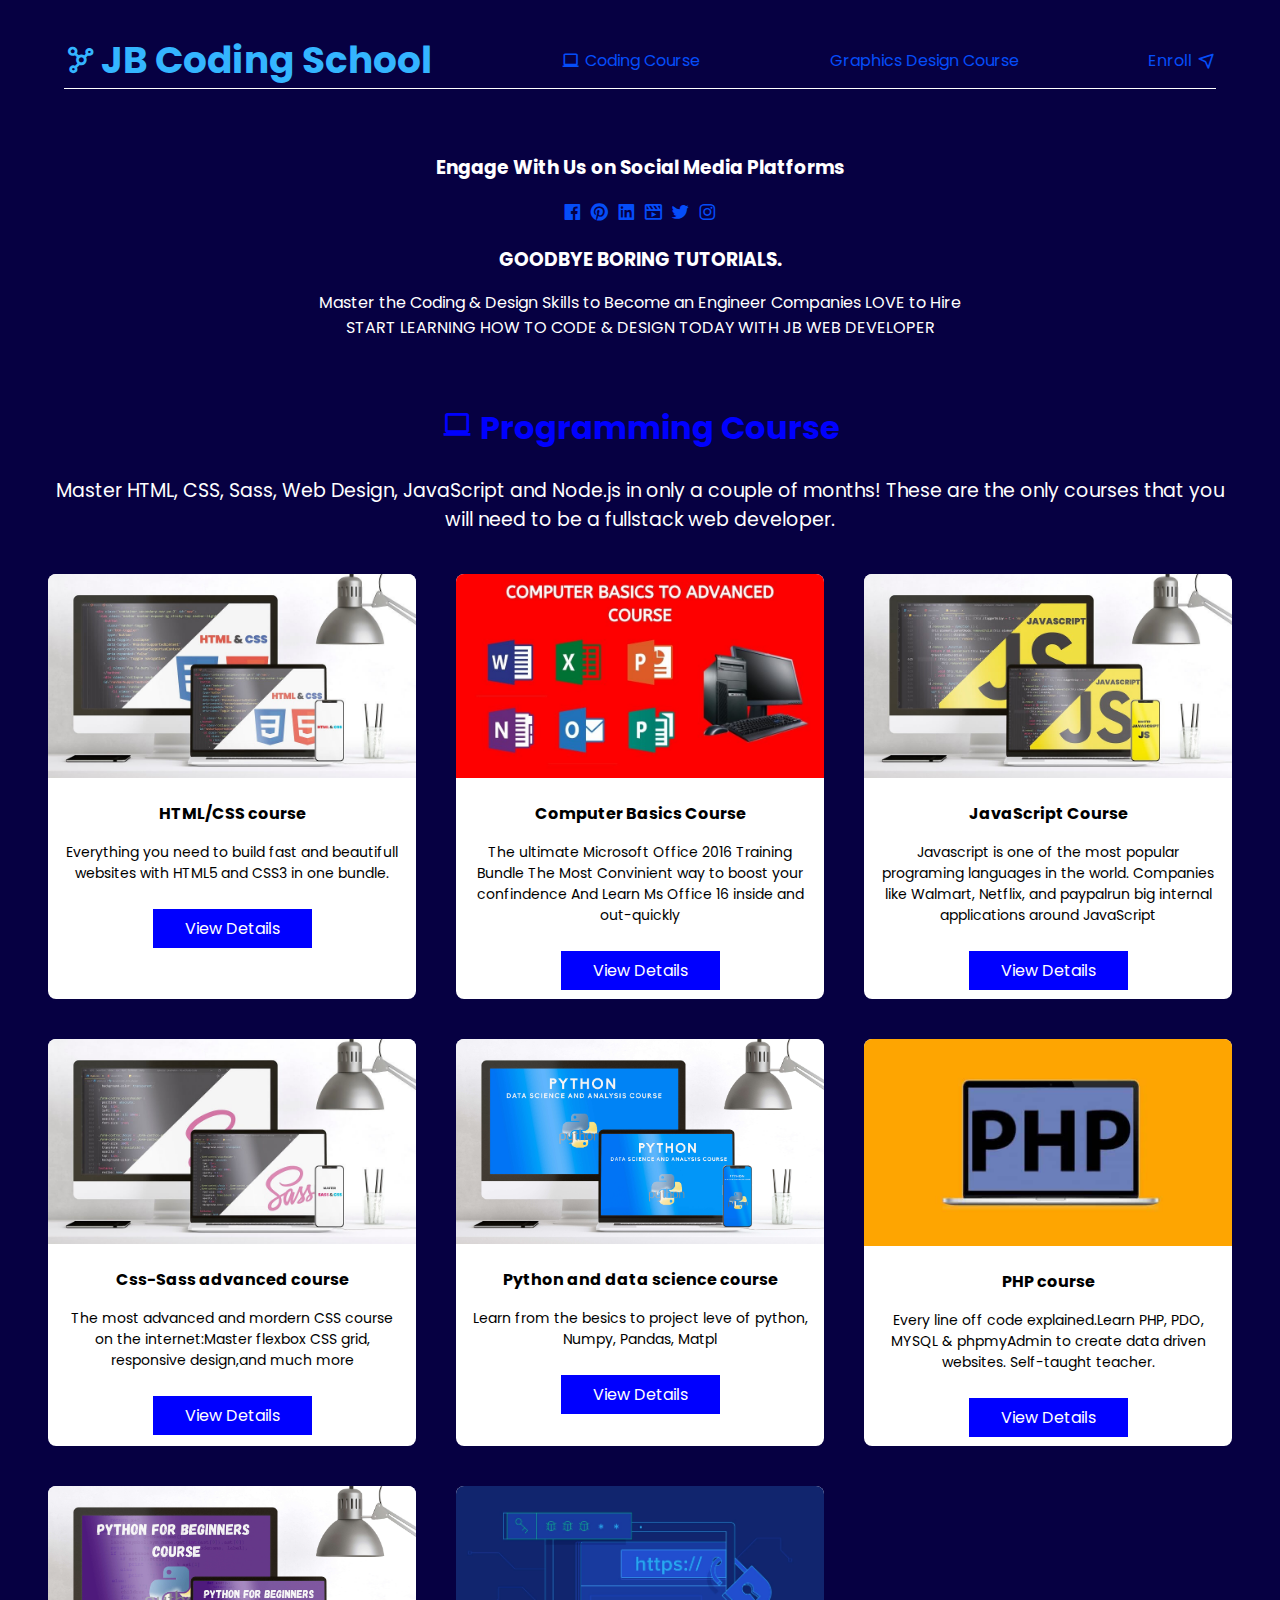
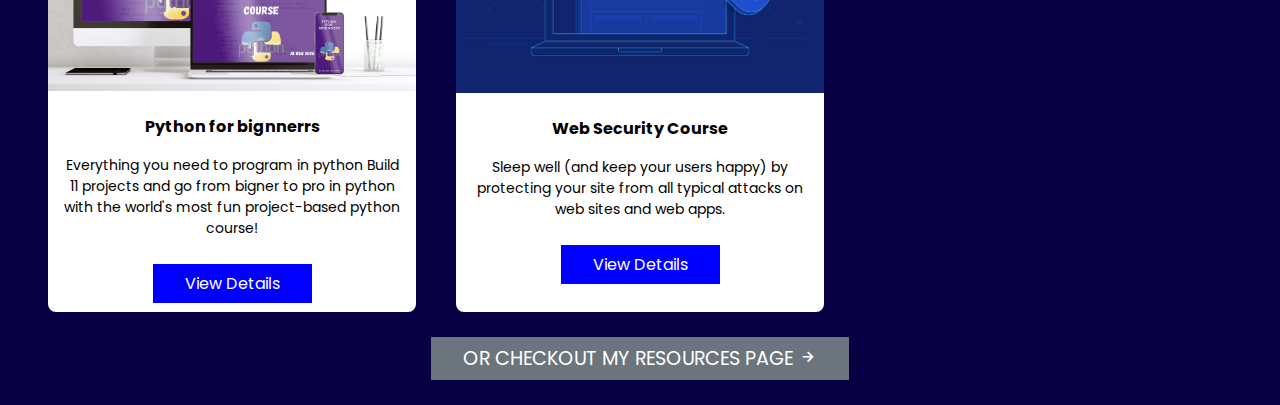
==== index.html @ bef1e643 "Initial commit" ====
<!DOCTYPE html>
<html lang="en">
<head>
    <meta charset="UTF-8">
    <meta name="viewport" content="width=device-width, initial-scale=1.0">
    <title>Document</title>
    <link rel="stylesheet" href="style.css">
    <link href='https://unpkg.com/boxicons@2.1.4/css/boxicons.min.css' rel='stylesheet'>
</head>
<body>
<header class="navbar">
<div class="bar">
    <div class="coding code">
        <a class="big-word" href="#">
            <i class='bx bx-network-chart'></i>
            <h3>JB Coding School</h3>
        </a>
        </div>
        <div class="course code">
            <a href="#">
                <i class='bx bx-laptop'></i>
            <p>Coding Course</p>
            </a>
        </div>
        <div class="design code">
           <a href="#"> <p>Graphics Design Course</p></a>
        </div>
        <div class="enroll code">
        <a href="#"><p>Enroll</p>
            <i class='bx bx-navigation'></i>
        </a>
        </div>
</div>
</header>
<nav class="contact">
<h3>Engage With Us on Social Media Platforms</h3>
<div class="icons">
<a href="#"><i class='bx bxl-facebook-square'></i></a>
<a href="#"><i class='bx bxl-pinterest'></i></a>
<a href="#"><i class='bx bxl-linkedin-square'></i></a>
<a href="#"><i class='bx bx-movie-play'></i></a>
<a href="#"><i class='bx bxl-twitter'></i></a>
<a href="#"><i class='bx bxl-instagram'></i></a>
</div>
<h3>GOODBYE BORING TUTORIALS.</h3>
<p>Master the Coding & Design Skills to Become an Engineer Companies LOVE to Hire
<br>
START LEARNING HOW TO CODE & DESIGN TODAY WITH JB WEB DEVELOPER</p>
</nav>
<nav class="program">
<h3> <i class='bx bx-laptop'></i> Programming Course</h3>
<p>Master HTML, CSS, Sass, Web Design, JavaScript and Node.js in only a couple of months! These are the only courses that you will need to be a fullstack web developer.</p>
<div class="course-details">
    <div class="html-css">
       <a href="#"> <img src="/IMAGES/html.jpg" alt=""></a>
        <div class="description">
        <h4>HTML/CSS course</h4>
        <p>Everything you need to build fast and beautifull websites with HTML5 and CSS3 in one bundle.</p>
        <a class="details" href="#">View Details</a>
        </div>
  </div>
    <div class="html-css">
       <a href="#"> <img src="/IMAGES/computer.jpg" alt=""></a>
        <div class="description">
        <h4>Computer Basics Course</h4>
        <p>The ultimate Microsoft Office 2016 Training Bundle The Most Convinient way to boost your confindence And Learn Ms Office 16 inside and out-quickly</p>
        <a class="details" href="#">View Details</a>
        </div>
  </div>
    <div class="html-css">
       <a href="#"> <img src="/IMAGES/js.jpg" alt=""></a>
        <div class="description">
        <h4>JavaScript Course</h4>
        <p>Javascript is one of the most popular programing languages in the world. Companies like Walmart, Netflix, and paypalrun big internal applications around JavaScript</p>
        <a class="details" href="#">View Details</a>
        </div>
  </div>
    <div class="html-css">
       <a href="#"> <img src="/IMAGES/sass.jpg" alt=""></a>
        <div class="description">
        <h4>Css-Sass advanced course</h4>
        <p>The most advanced and mordern CSS course on the internet:Master flexbox CSS grid, responsive design,and much more</p>
        <a class="details" href="#">View Details</a>
        </div>
  </div>
    <div class="html-css">
       <a href="#"> <img src="/IMAGES/python_data.jpg" alt=""></a>
        <div class="description">
        <h4>Python and data science course</h4>
        <p>Learn from the besics to project leve of python, Numpy, Pandas, Matpl</p>
        <a class="details" href="#">View Details</a>
        </div>
  </div>
    <div class="html-css">
       <a href="#"> <img src="/IMAGES/php.jpg" alt=""></a>
        <div class="description">
        <h4>PHP course</h4>
        <p>Every line off code explained.Learn PHP, PDO, MYSQL & phpmyAdmin to create data driven websites. Self-taught teacher.</p>
        <a class="details" href="#">View Details</a>
        </div>
  </div>
    <div class="html-css">
       <a href="#"> <img src="/IMAGES/python_beginners.jpg" alt=""></a>
        <div class="description">
        <h4>Python for bignnerrs</h4>
        <p>Everything you need to program in python Build 11 projects and go from bigner to pro in python with the world's most fun project-based python course!</p>
        <a class="details" href="#">View Details</a>
        </div>
  </div>
    <div class="html-css">
       <a href="#"> <img src="/IMAGES/Websecurity.jpg" alt=""></a>
        <div class="description">
        <h4>Web Security Course</h4>
        <p>Sleep well (and keep your users happy) by protecting your site from all typical attacks on web sites and web apps.</p>
        <a class="details" href="#">View Details</a>
        </div>
  </div>
</div>
<a class="check-out" href="#">OR CHECKOUT MY RESOURCES PAGE <i class='bx bx-right-arrow-alt'></i></a> 
</nav>
</body>
</html>
---- style.css ----
@import url("https://fonts.googleapis.com/css2?family=Poppins:ital,wght@0,100;0,200;0,300;0,400;0,500;0,600;0,700;0,800;0,900;1,100;1,200;1,300;1,400;1,500;1,600;1,700;1,800;1,900&display=swap");
* {
  padding: 0;
  margin: 0;
  box-sizing: border-box;
  font-family: "Poppins", sans-serif;
}

a {
  text-decoration: none;
}

.navbar {
  background-color: #060042;
  padding: 2rem 4rem;
}
.navbar .bar {
  display: flex;
  align-items: center;
  justify-content: space-between;
  border-bottom: 1px white solid;
}
.navbar .code .big-word {
  font-size: 2rem;
  color: rgb(52, 181, 255);
}
.navbar .code .big-word:hover {
  color: blue;
  transition: 0.5s;
}
.navbar .code .big-word .bx {
  font-size: 2rem;
  color: rgb(52, 181, 255);
}
.navbar .code .big-word .bx:hover {
  color: blue;
  transition: 0.5s;
}
.navbar .code a {
  display: flex;
  gap: 0.3rem;
  align-items: center;
  color: #054DF9;
}
.navbar .code a:hover {
  color: rgb(52, 181, 255);
  transition: 0.5s;
}
.navbar .code .bx {
  color: #054DF9;
  font-size: 19px;
}

@media (max-width: 360px) {
  .navbar {
    background-color: #060042;
    padding: 2rem 1rem;
  }
  .navbar .bar {
    display: flex;
    align-items: start;
    gap: 1rem;
    flex-direction: column;
    border-bottom: 1px white solid;
    padding-bottom: 1rem;
  }
  .navbar .code .big-word {
    font-size: 1.3rem;
    color: rgb(52, 181, 255);
  }
  .navbar .code .big-word:hover {
    color: blue;
    transition: 0.5s;
  }
  .navbar .code .big-word .bx {
    font-size: 1.3rem;
    color: rgb(52, 181, 255);
  }
  .navbar .code .big-word .bx:hover {
    color: blue;
    transition: 0.5s;
  }
  .navbar .code a {
    display: flex;
    gap: 0.3rem;
    align-items: center;
  }
  .navbar .code a:hover {
    color: rgb(52, 181, 255);
    transition: 0.5s;
  }
  .navbar .code .bx {
    font-size: 19px;
  }
  .enroll a {
    text-align: center;
  }
}
.contact {
  background-color: #060042;
  padding: 2rem 4rem;
  display: flex;
  flex-direction: column;
  align-items: center;
  text-align: center;
  gap: 1rem;
}
.contact p {
  color: white;
}
.contact h3 {
  color: white;
}
.contact .icons {
  font-size: 1.3rem;
}
.contact .icons .bx {
  color: #054DF9;
}

@media (max-width: 360px) {
  .contact {
    background-color: #060042;
    padding: 1rem 1rem;
    display: flex;
    flex-direction: column;
    align-items: center;
    text-align: center;
    gap: 1rem;
  }
  .contact p {
    color: white;
  }
  .contact h3 {
    color: white;
  }
  .contact .icons {
    font-size: 1.3rem;
  }
  .contact .icons .bx {
    color: #054DF9;
  }
}
.program {
  padding: 2rem 3rem;
  text-align: center;
  background-color: #060042;
}
.program h3 {
  font-size: 2rem;
  padding-bottom: 1.5rem;
  color: blue;
}
.program p {
  font-size: 19px;
  color: white;
}
.program .course-details {
  margin-top: 2.5rem;
  padding-bottom: 2rem;
  display: grid;
  grid-template-columns: repeat(auto-fit, minmax(350px, 1fr));
  gap: 2.5rem;
}
.program .course-details .html-css {
  background-color: white;
  border-radius: 0.5rem;
}
.program .course-details .html-css img {
  width: 100%;
  border-top-left-radius: 0.5rem;
  border-top-right-radius: 0.5rem;
}
.program .course-details .html-css .details {
  background-color: blue;
  color: white;
  padding: 0.5rem 2rem;
  font-size: 1rem;
}
.program .course-details .html-css .details:hover {
  background-color: darkblue;
  transition: 0.5s;
}
.program .course-details .html-css .description {
  padding: 1rem;
}
.program .course-details .html-css .description p {
  color: black;
  font-size: 14px;
  padding-top: 1rem;
  padding-bottom: 2rem;
}
.program .check-out {
  font-size: 1.2rem;
  padding: 0.5rem 2rem;
  background-color: #6C757D;
  color: white;
}
.program .check-out:hover {
  background-color: #454a4e;
  transition: 0.5s;
}

@media (max-width: 360px) {
  .program {
    padding: 2rem 1rem;
    text-align: center;
    background-color: #060042;
  }
  .program h3 {
    font-size: 2rem;
    padding-bottom: 1.5rem;
    color: blue;
  }
  .program p {
    font-size: 19px;
    color: white;
  }
  .program .course-details {
    margin-top: 2.5rem;
    padding-bottom: 2rem;
    display: grid;
    grid-template-columns: repeat(auto-fit, minmax(300px, 1fr));
    gap: 2.5rem;
  }
  .program .course-details .html-css {
    background-color: white;
    border-radius: 0.5rem;
  }
  .program .course-details .html-css img {
    width: 100%;
    border-top-left-radius: 0.5rem;
    border-top-right-radius: 0.5rem;
  }
  .program .course-details .html-css .details {
    background-color: blue;
    color: white;
    padding: 0.5rem 2rem;
    font-size: 1rem;
  }
  .program .course-details .html-css .details:hover {
    background-color: darkblue;
    transition: 0.5s;
  }
  .program .course-details .html-css .description {
    padding: 1rem;
  }
  .program .course-details .html-css .description p {
    color: black;
    font-size: 14px;
    padding-top: 1rem;
    padding-bottom: 2rem;
  }
  .program .check-out {
    font-size: 0.9rem;
    padding: 0.5rem 1rem;
    background-color: #6C757D;
    color: white;
  }
  .program .check-out:hover {
    background-color: #454a4e;
    transition: 0.5s;
  }
}/*# sourceMappingURL=style.css.map */
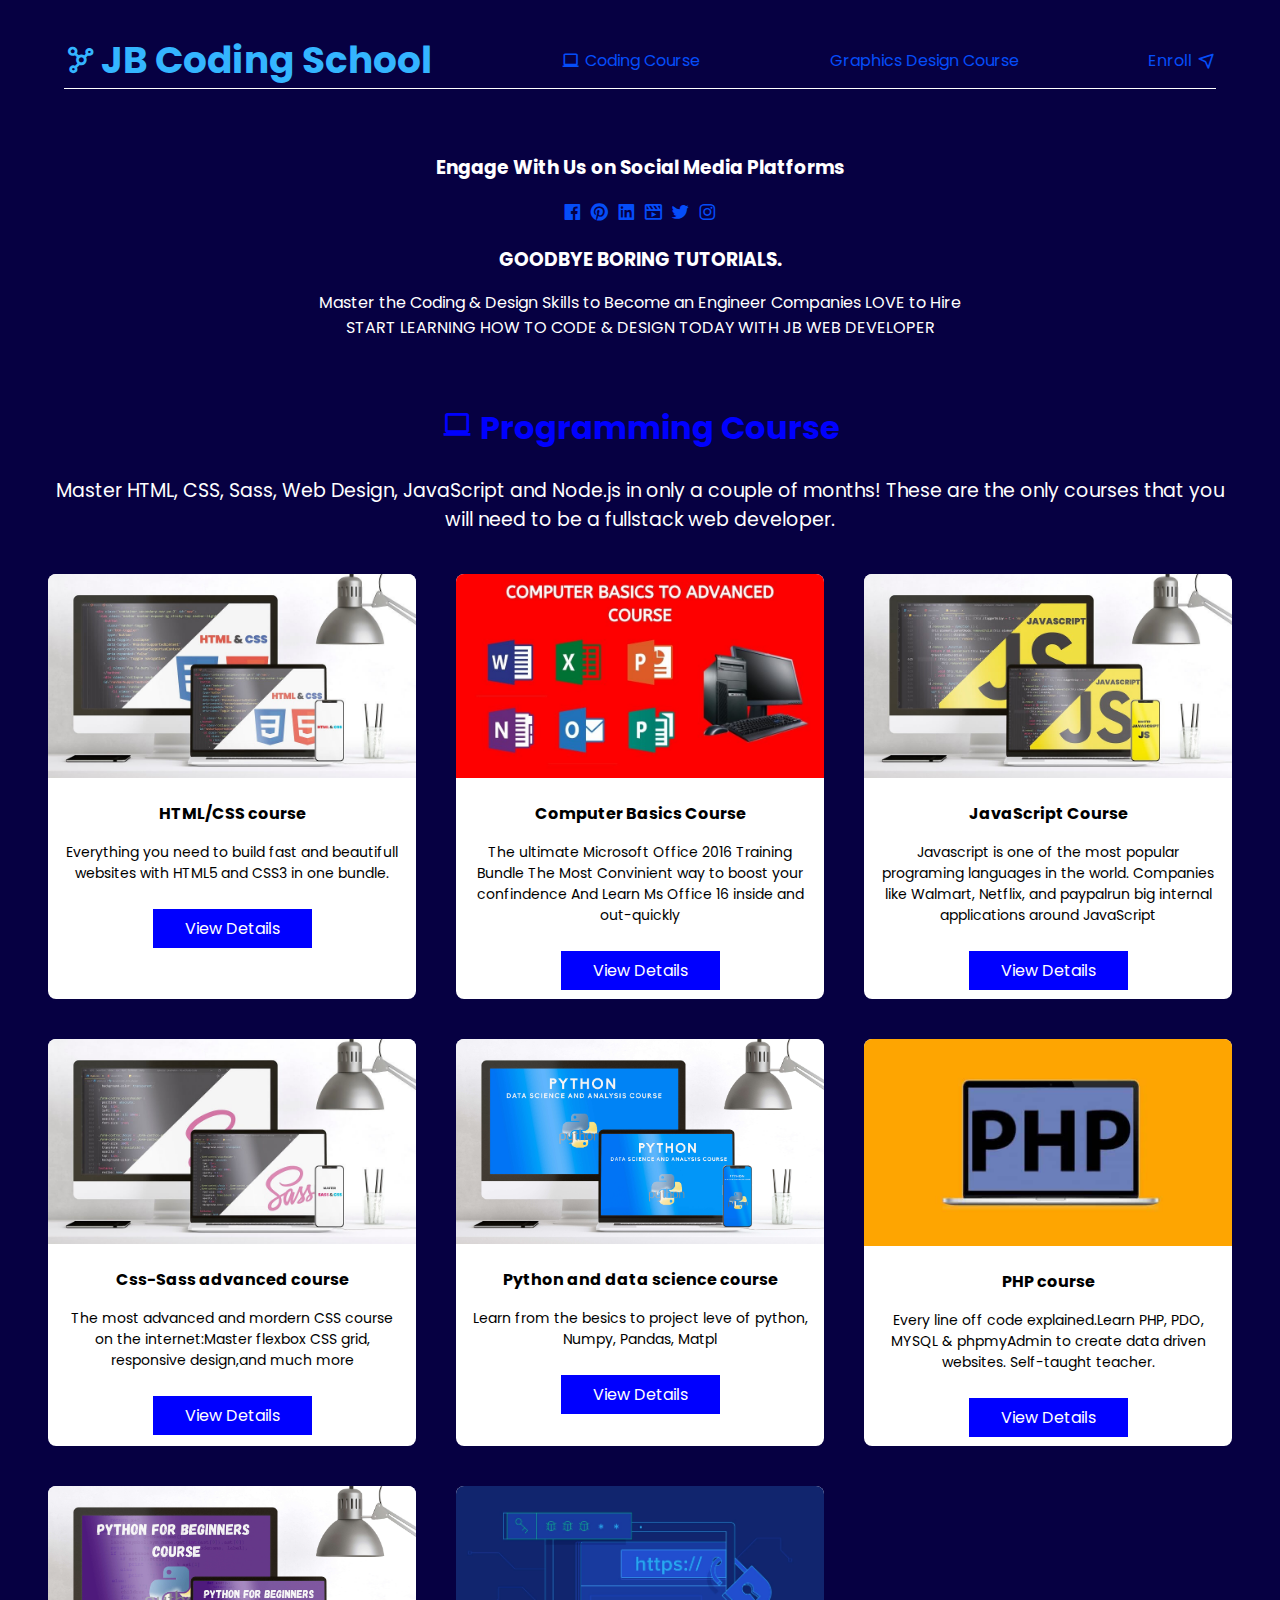
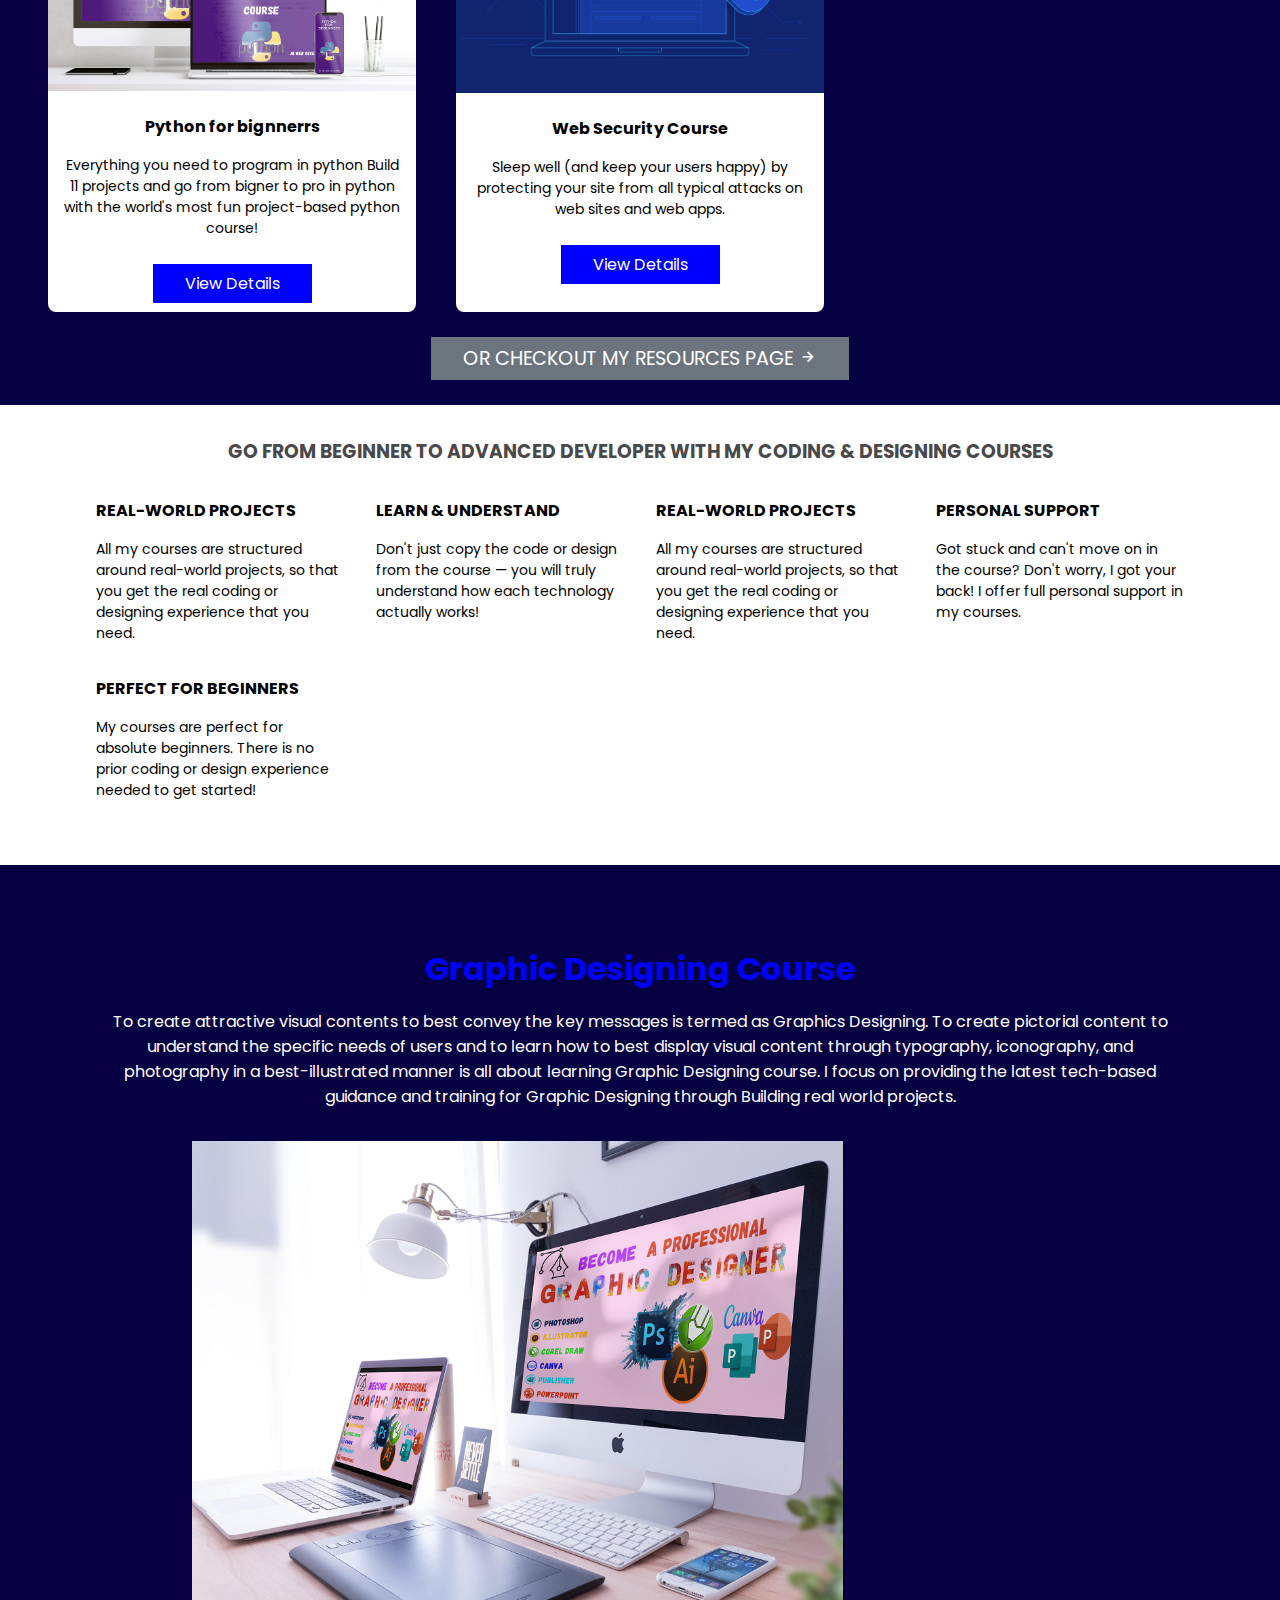
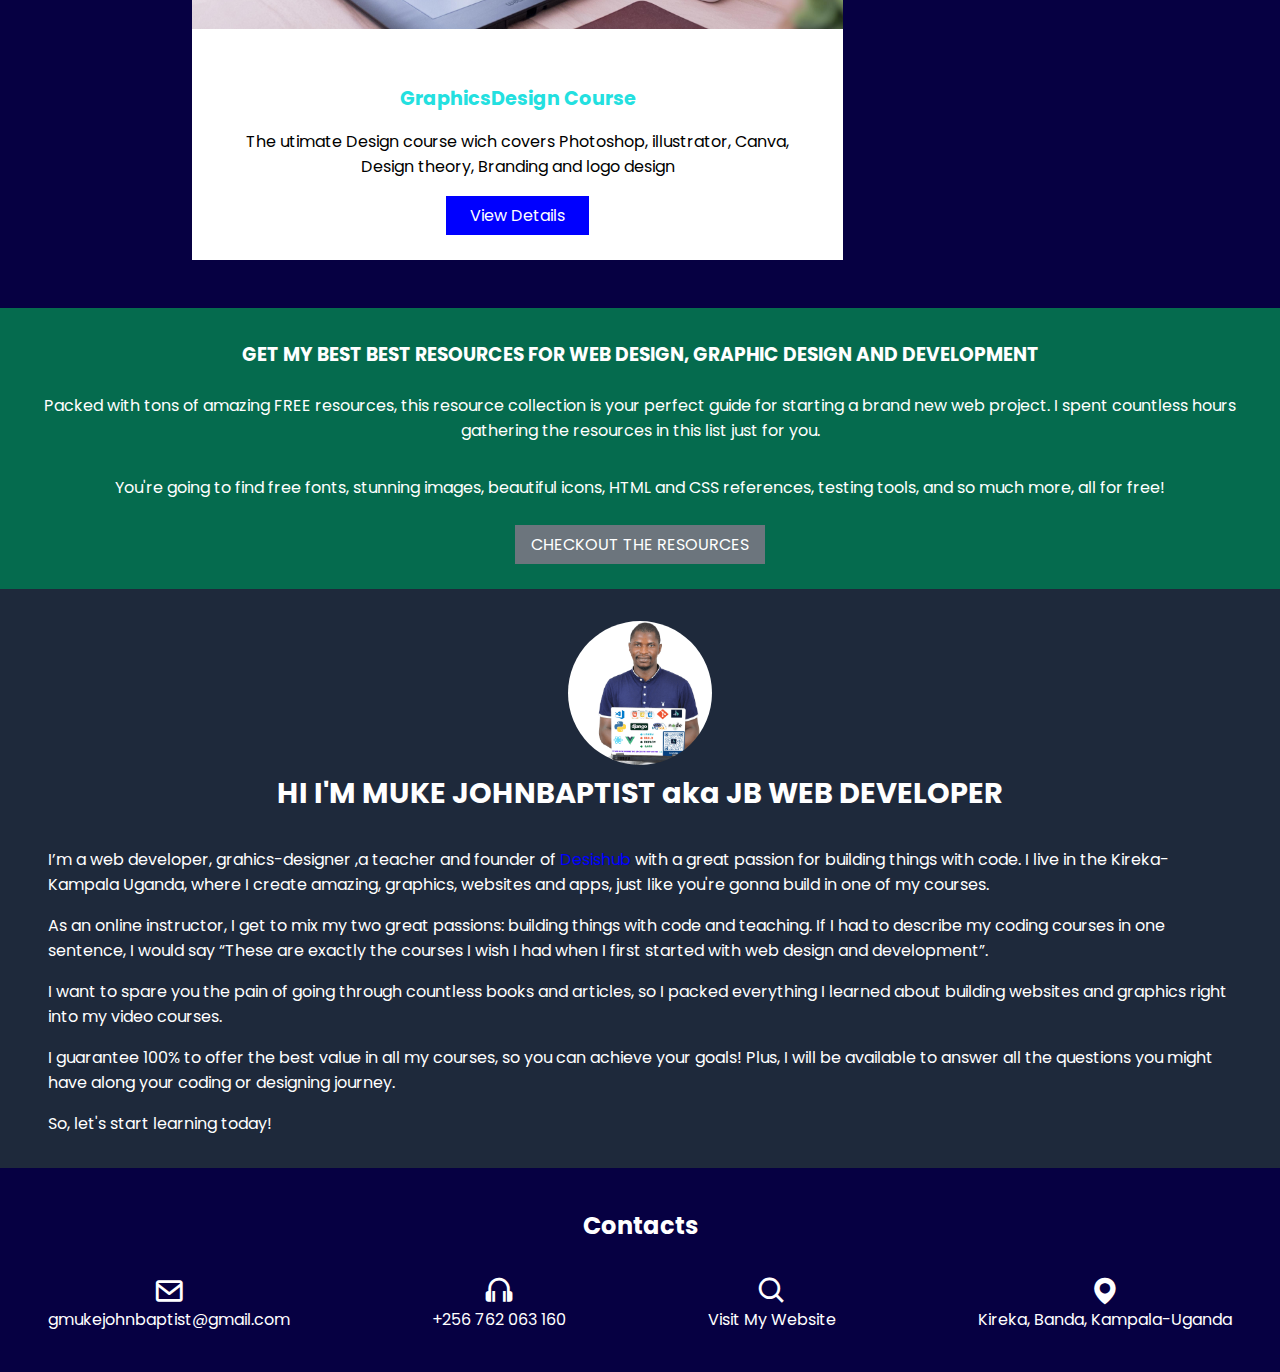
==== commit b7383f64: "sections added" ====
--- a/index.html
+++ b/index.html
@@ -118,5 +118,95 @@
 </div>
 <a class="check-out" href="#">OR CHECKOUT MY RESOURCES PAGE <i class='bx bx-right-arrow-alt'></i></a> 
 </nav>
+<section class="services-provided">
+  <h3 class="title">GO FROM BEGINNER TO ADVANCED DEVELOPER WITH MY CODING & DESIGNING COURSES</h3>
+<div class="services">
+  <div class="projects">
+    <div class="about-it">
+      <h3>REAL-WORLD PROJECTS</h3>
+      <p>All my courses are structured around real-world projects, so that you get the real coding or designing experience that you need.</p>
+    </div>
+    </div>
+    <div class="projects">
+    <div class="about-it">
+      <h3>LEARN & UNDERSTAND</h3>
+      <p>Don't just copy the code or design from the course — you will truly understand how each technology actually works!</p>
+    </div>
+    </div>
+    <div class="projects">
+    <div class="about-it">
+      <h3>REAL-WORLD PROJECTS</h3>
+      <p>All my courses are structured around real-world projects, so that you get the real coding or designing experience that you need.</p>
+    </div>
+    </div>
+    <div class="projects">
+    <div class="about-it">
+      <h3>PERSONAL SUPPORT</h3>
+      <p>Got stuck and can't move on in the course? Don't worry, I got your back! I offer full personal support in my courses.</p>
+    </div>
+    </div>
+    <div class="projects">
+    <div class="about-it">
+      <h3>PERFECT FOR BEGINNERS</h3>
+      <p>My courses are perfect for absolute beginners. There is no prior coding or design experience needed to get started!</p>
+    </div>
+    </div>
+</div>
+</section>
+<section class="graphics-design">
+  <div class="section-heading">
+    <h3>Graphic Designing Course</h3>
+    <p>To create attractive visual contents to best convey the key messages is termed as Graphics Designing. To create pictorial content to understand the specific needs of users and to learn how to best display visual content through typography, iconography, and photography in a best-illustrated manner is all about learning Graphic Designing course. I focus on providing the latest tech-based guidance and training for Graphic Designing through Building real world projects.</p>
+  </div>
+  <div class="section-details">
+   <a href="#"> <img src="/IMAGES/course2.png" alt=""></a>
+    <div class="about-section">
+      <h4>GraphicsDesign Course</h4>
+      <p>The utimate Design course wich covers Photoshop, illustrator, Canva, Design theory, Branding and logo design</p>
+      <a href="#">View Details</a>
+    </div>
+  </div>
+</section>
+<section class="resources">
+  <h3>GET MY BEST BEST RESOURCES FOR WEB DESIGN, GRAPHIC DESIGN AND DEVELOPMENT</h3>
+  <p>Packed with tons of amazing FREE resources, this resource collection is your perfect guide for starting a brand new web project.
+    I spent countless hours gathering the resources in this list just for you.</p>
+    <p>You're going to find free fonts, stunning images, beautiful icons, HTML and CSS references, testing tools, and so much more, all for free!</p>
+    <a href="#">CHECKOUT THE RESOURCES</a>
+</section>
+<section class="about-me">
+  <div class="name">
+    <img src="/IMAGES/profile.png" alt="">
+    <h3>HI I'M MUKE JOHNBAPTIST aka JB WEB DEVELOPER</h3>
+  </div>
+  <div class="content">
+    <p>I’m a web developer, grahics-designer ,a teacher and founder of <a href="#">Desishub</a> with a great passion for building things with code. I live in the Kireka-Kampala Uganda, where I create amazing, graphics, websites and apps, just like you're gonna build in one of my courses.</p>
+    <p>As an online instructor, I get to mix my two great passions: building things with code and teaching. If I had to describe my coding courses in one sentence, I would say “These are exactly the courses I wish I had when I first started with web design and development”.</p>
+    <p>I want to spare you the pain of going through countless books and articles, so I packed everything I learned about building websites and graphics right into my video courses.</p>
+    <p>I guarantee 100% to offer the best value in all my courses, so you can achieve your goals! Plus, I will be available to answer all the questions you might have along your coding or designing journey.</p>
+    <p>So, let's start learning today!</p>
+  </div>
+</section>
+<nav class="contacts">
+<h3>Contacts</h3>
+<div class="links">
+  <div class="email common">
+    <i class='bx bx-envelope'></i>
+    <p>gmukejohnbaptist@gmail.com</p>
+  </div>
+  <div class="number common">
+    <i class='bx bx-headphone'></i>
+    <p>+256 762 063 160</p>
+  </div>
+  <div class="web common">
+    <i class='bx bx-search'></i>
+    <p>Visit My Website</p>
+  </div>
+  <div class="location common">
+    <i class='bx bxs-map'></i>
+    <p>Kireka, Banda, Kampala-Uganda</p>
+  </div>
+</div>
+</nav>
 </body>
 </html>--- a/style.css
+++ b/style.css
@@ -208,12 +208,12 @@
     background-color: #060042;
   }
   .program h3 {
-    font-size: 2rem;
+    font-size: 1.5rem;
     padding-bottom: 1.5rem;
     color: blue;
   }
   .program p {
-    font-size: 19px;
+    font-size: 15px;
     color: white;
   }
   .program .course-details {
@@ -261,4 +261,303 @@
     background-color: #454a4e;
     transition: 0.5s;
   }
+}
+.services-provided {
+  padding: 2rem 3rem;
+}
+.services-provided .title {
+  text-align: center;
+  color: rgb(73, 73, 73);
+}
+.services-provided .services {
+  padding: 2rem 3rem;
+  display: grid;
+  grid-template-columns: repeat(auto-fit, minmax(200px, 1fr));
+  gap: 2rem;
+  justify-content: flex-start;
+}
+.services-provided .services .projects p {
+  font-size: 14px;
+  padding-top: 1rem;
+}
+.services-provided .services .projects h3 {
+  font-size: 16px;
+}
+
+@media (max-width: 360px) {
+  .services-provided {
+    padding: 2rem 1rem;
+  }
+  .services-provided .title {
+    text-align: center;
+    font-size: 15px;
+  }
+  .services-provided .services {
+    padding: 2rem 1rem;
+    display: grid;
+    grid-template-columns: repeat(auto-fit, minmax(200px, 1fr));
+    gap: 2rem;
+    justify-content: flex-start;
+  }
+  .services-provided .services .projects p {
+    font-size: 14px;
+    padding-top: 1rem;
+  }
+  .services-provided .services .projects h3 {
+    font-size: 14px;
+    text-align: center;
+  }
+}
+.graphics-design {
+  background-color: #060042;
+  padding: 3rem;
+}
+.graphics-design .section-heading {
+  text-align: center;
+  padding: 2rem 4rem;
+}
+.graphics-design .section-heading h3 {
+  font-size: 2rem;
+  padding-bottom: 1rem;
+  color: blue;
+}
+.graphics-design .section-heading p {
+  color: white;
+}
+.graphics-design .section-details {
+  background-color: white;
+  width: 55%;
+  display: flex;
+  flex-direction: column;
+  margin-left: 9rem;
+}
+.graphics-design .section-details img {
+  width: 100%;
+  height: 80%;
+}
+.graphics-design .section-details .about-section {
+  text-align: center;
+  padding: 2rem;
+}
+.graphics-design .section-details .about-section h4 {
+  padding: 1rem;
+  color: rgb(35, 224, 224);
+  font-size: 1.2rem;
+}
+.graphics-design .section-details .about-section p {
+  padding-bottom: 1.5rem;
+}
+.graphics-design .section-details .about-section a {
+  background-color: blue;
+  color: white;
+  padding: 0.5rem 1.5rem;
+}
+.graphics-design .section-details .about-section a:hover {
+  background-color: rgb(4, 4, 82);
+  transition: 0.5s;
+}
+
+@media (max-width: 360px) {
+  .graphics-design {
+    background-color: #060042;
+    padding: 1rem;
+  }
+  .graphics-design .section-heading {
+    text-align: center;
+    padding: 2rem 1rem;
+  }
+  .graphics-design .section-heading h3 {
+    font-size: 1.4rem;
+    padding-bottom: 1rem;
+    color: blue;
+  }
+  .graphics-design .section-heading p {
+    font-size: 14px;
+    color: white;
+  }
+  .graphics-design .section-details {
+    background-color: white;
+    width: 99%;
+    display: flex;
+    flex-direction: column;
+    margin-left: 0.5rem;
+    margin-right: 1rem;
+  }
+  .graphics-design .section-details img {
+    width: 100%;
+    height: 80%;
+  }
+  .graphics-design .section-details .about-section {
+    text-align: center;
+    padding: 1rem;
+  }
+  .graphics-design .section-details .about-section h4 {
+    padding: 1rem;
+    color: rgb(35, 224, 224);
+    font-size: 1.2rem;
+  }
+  .graphics-design .section-details .about-section p {
+    padding-bottom: 1.5rem;
+  }
+  .graphics-design .section-details .about-section a {
+    background-color: blue;
+    color: white;
+    padding: 0.5rem 1.5rem;
+  }
+  .graphics-design .section-details .about-section a:hover {
+    background-color: rgb(4, 4, 82);
+    transition: 0.5s;
+  }
+}
+.resources {
+  background-color: #056B4E;
+  text-align: center;
+  padding: 2rem;
+  color: white;
+}
+.resources h3 {
+  padding-bottom: 1.5rem;
+}
+.resources p {
+  margin-bottom: 2rem;
+}
+.resources a {
+  background-color: #6C757D;
+  padding: 0.5rem 1rem;
+  color: white;
+}
+.resources a:hover {
+  background-color: #3a3c3f;
+  transition: 0.5s;
+}
+
+@media (max-width: 360px) {
+  .resources {
+    background-color: #056B4E;
+    text-align: center;
+    padding: 2rem 1rem;
+    color: white;
+  }
+  .resources h3 {
+    padding-bottom: 1.5rem;
+  }
+  .resources p {
+    margin-bottom: 2rem;
+  }
+  .resources a {
+    background-color: #6C757D;
+    padding: 0.5rem 1rem;
+    color: white;
+  }
+  .resources a:hover {
+    background-color: #3a3c3f;
+    transition: 0.5s;
+  }
+}
+.about-me {
+  background-color: #1E293B;
+  padding: 2rem 3rem;
+}
+.about-me .name {
+  text-align: center;
+}
+.about-me .name img {
+  width: 9rem;
+  height: 9rem;
+  border-radius: 50%;
+  -o-object-fit: cover;
+     object-fit: cover;
+}
+.about-me .name h3 {
+  color: white;
+  font-size: 1.8rem;
+}
+.about-me .content {
+  color: white;
+  margin-top: 2rem;
+}
+.about-me .content p {
+  margin-top: 1rem;
+}
+.about-me .content a {
+  color: blue;
+}
+
+@media (max-width: 360px) {
+  .about-me {
+    background-color: #1E293B;
+    padding: 2rem 1rem;
+  }
+  .about-me .name {
+    text-align: center;
+  }
+  .about-me .name img {
+    width: 5rem;
+    height: 5rem;
+    border-radius: 50%;
+    -o-object-fit: cover;
+       object-fit: cover;
+  }
+  .about-me .name h3 {
+    color: white;
+    font-size: 1.2rem;
+  }
+  .about-me .content {
+    color: white;
+    margin-top: 2rem;
+  }
+  .about-me .content p {
+    margin-top: 1rem;
+  }
+  .about-me .content a {
+    color: blue;
+  }
+}
+.contacts {
+  background-color: #060042;
+  color: white;
+  padding: 2.5rem 3rem;
+}
+.contacts h3 {
+  font-size: 1.5rem;
+  text-align: center;
+}
+.contacts .links {
+  padding-top: 2rem;
+  display: flex;
+  justify-content: space-between;
+}
+.contacts .links .bx {
+  font-size: 2rem;
+}
+.contacts .links .common {
+  display: flex;
+  flex-direction: column;
+  align-items: center;
+}
+
+@media (max-width: 360px) {
+  .contacts {
+    background-color: #060042;
+    color: white;
+    padding: 2.5rem 2rem;
+  }
+  .contacts h3 {
+    font-size: 1.5rem;
+    text-align: center;
+  }
+  .contacts .links {
+    padding-top: 2rem;
+    display: flex;
+    flex-direction: column;
+    gap: 1rem;
+  }
+  .contacts .links .bx {
+    font-size: 2rem;
+  }
+  .contacts .links .common {
+    display: flex;
+    flex-direction: column;
+    align-items: center;
+  }
 }/*# sourceMappingURL=style.css.map */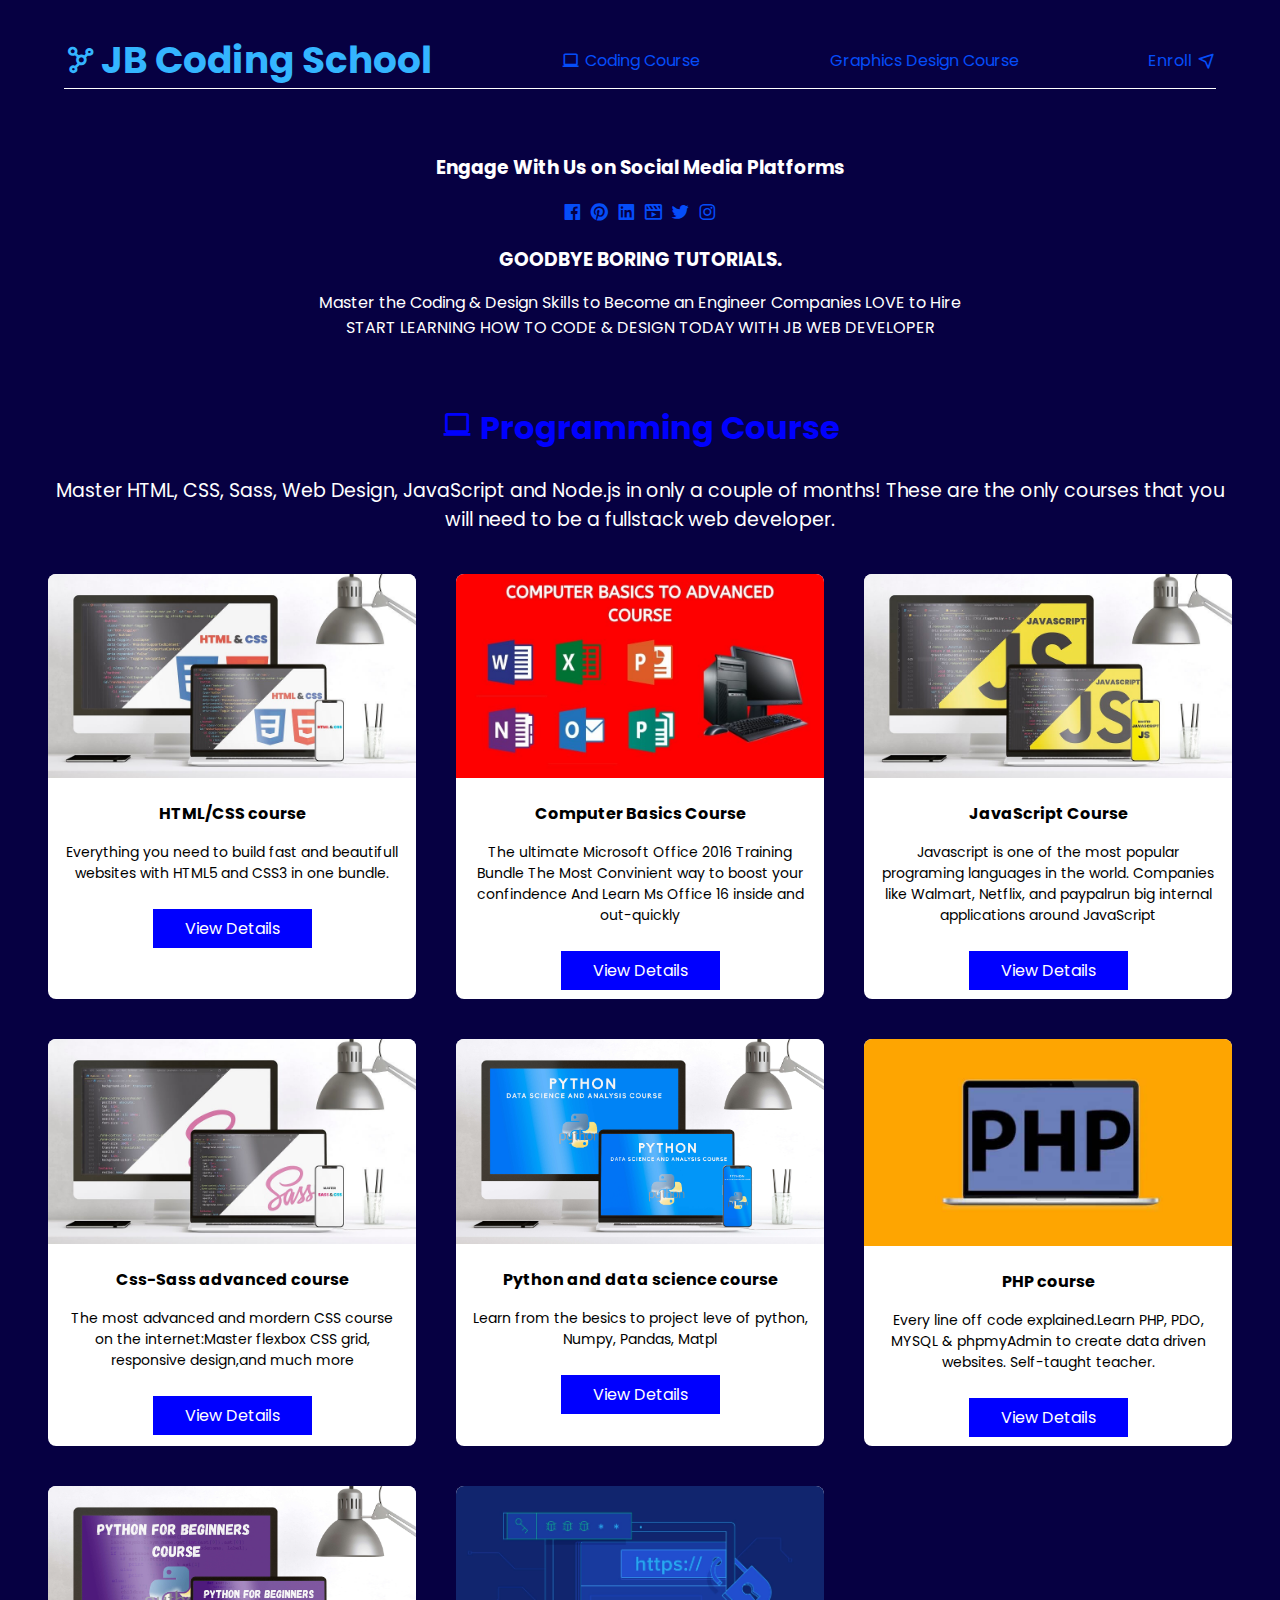
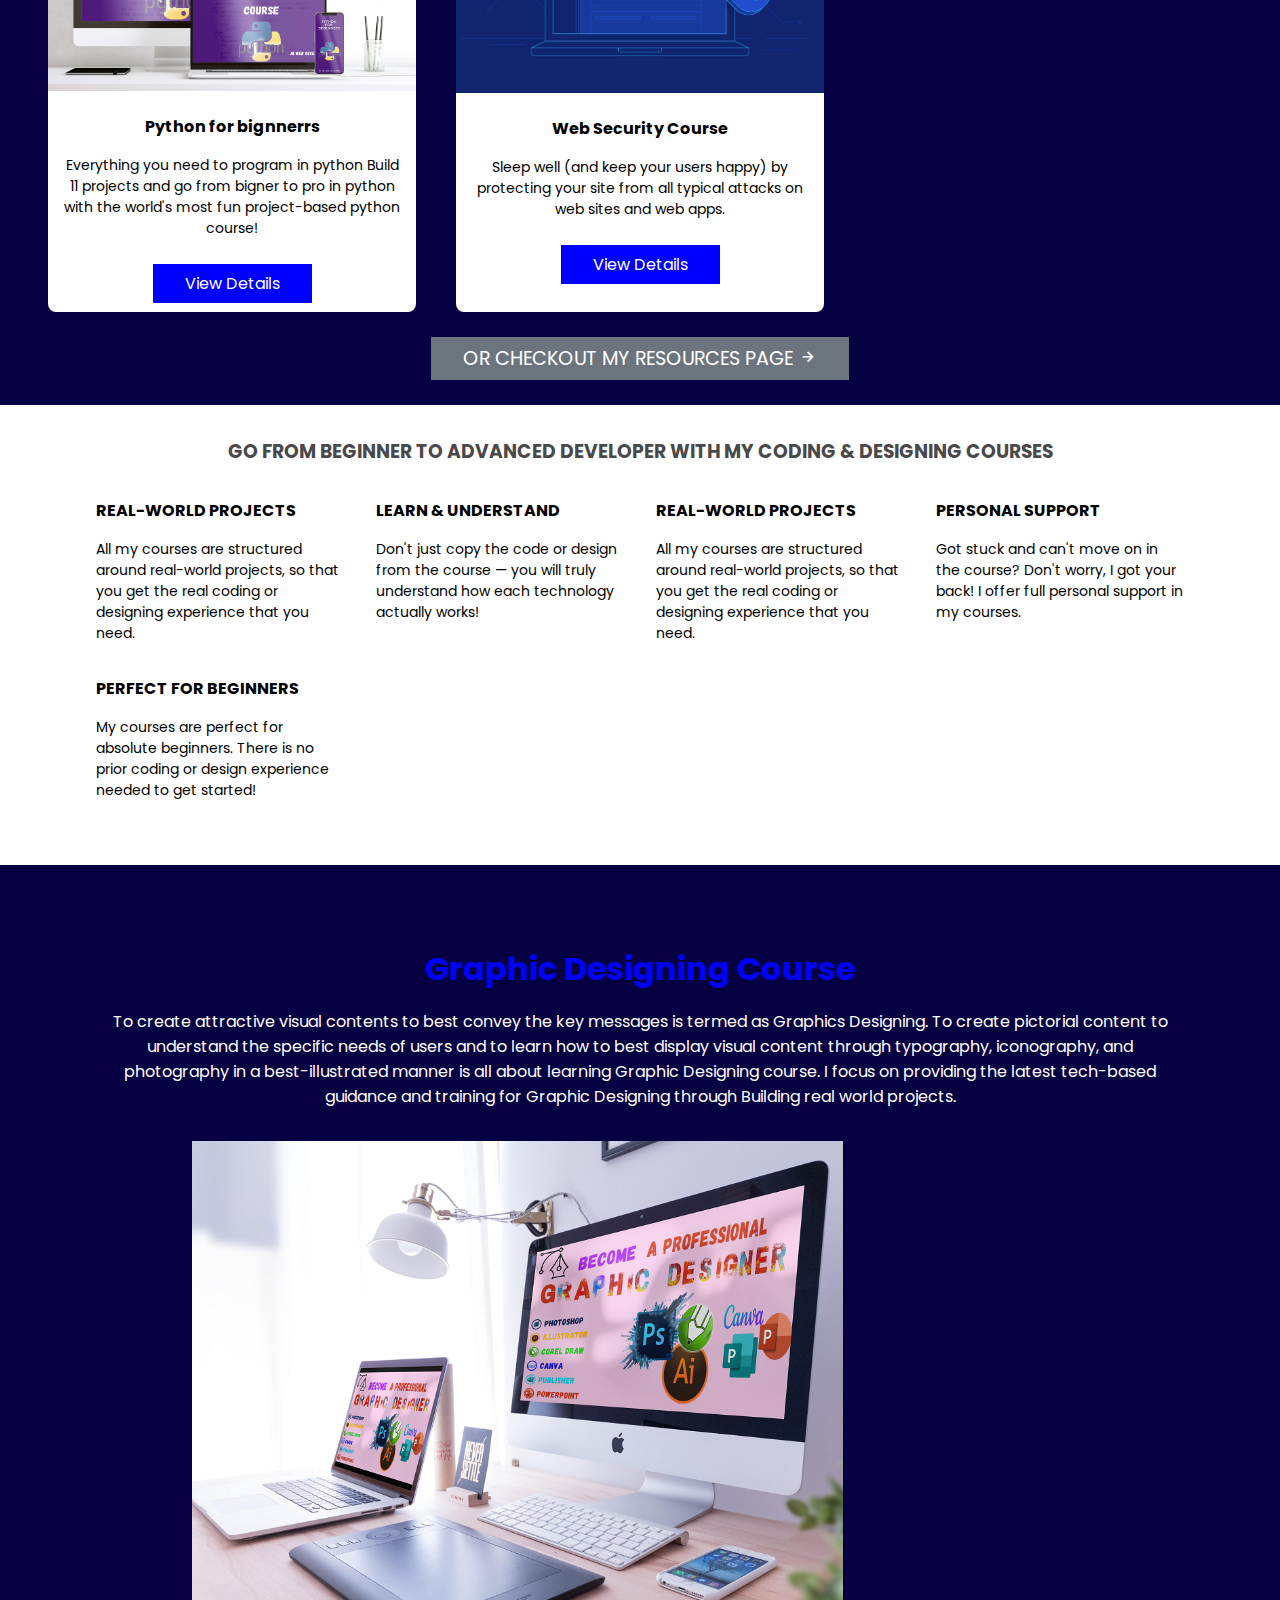
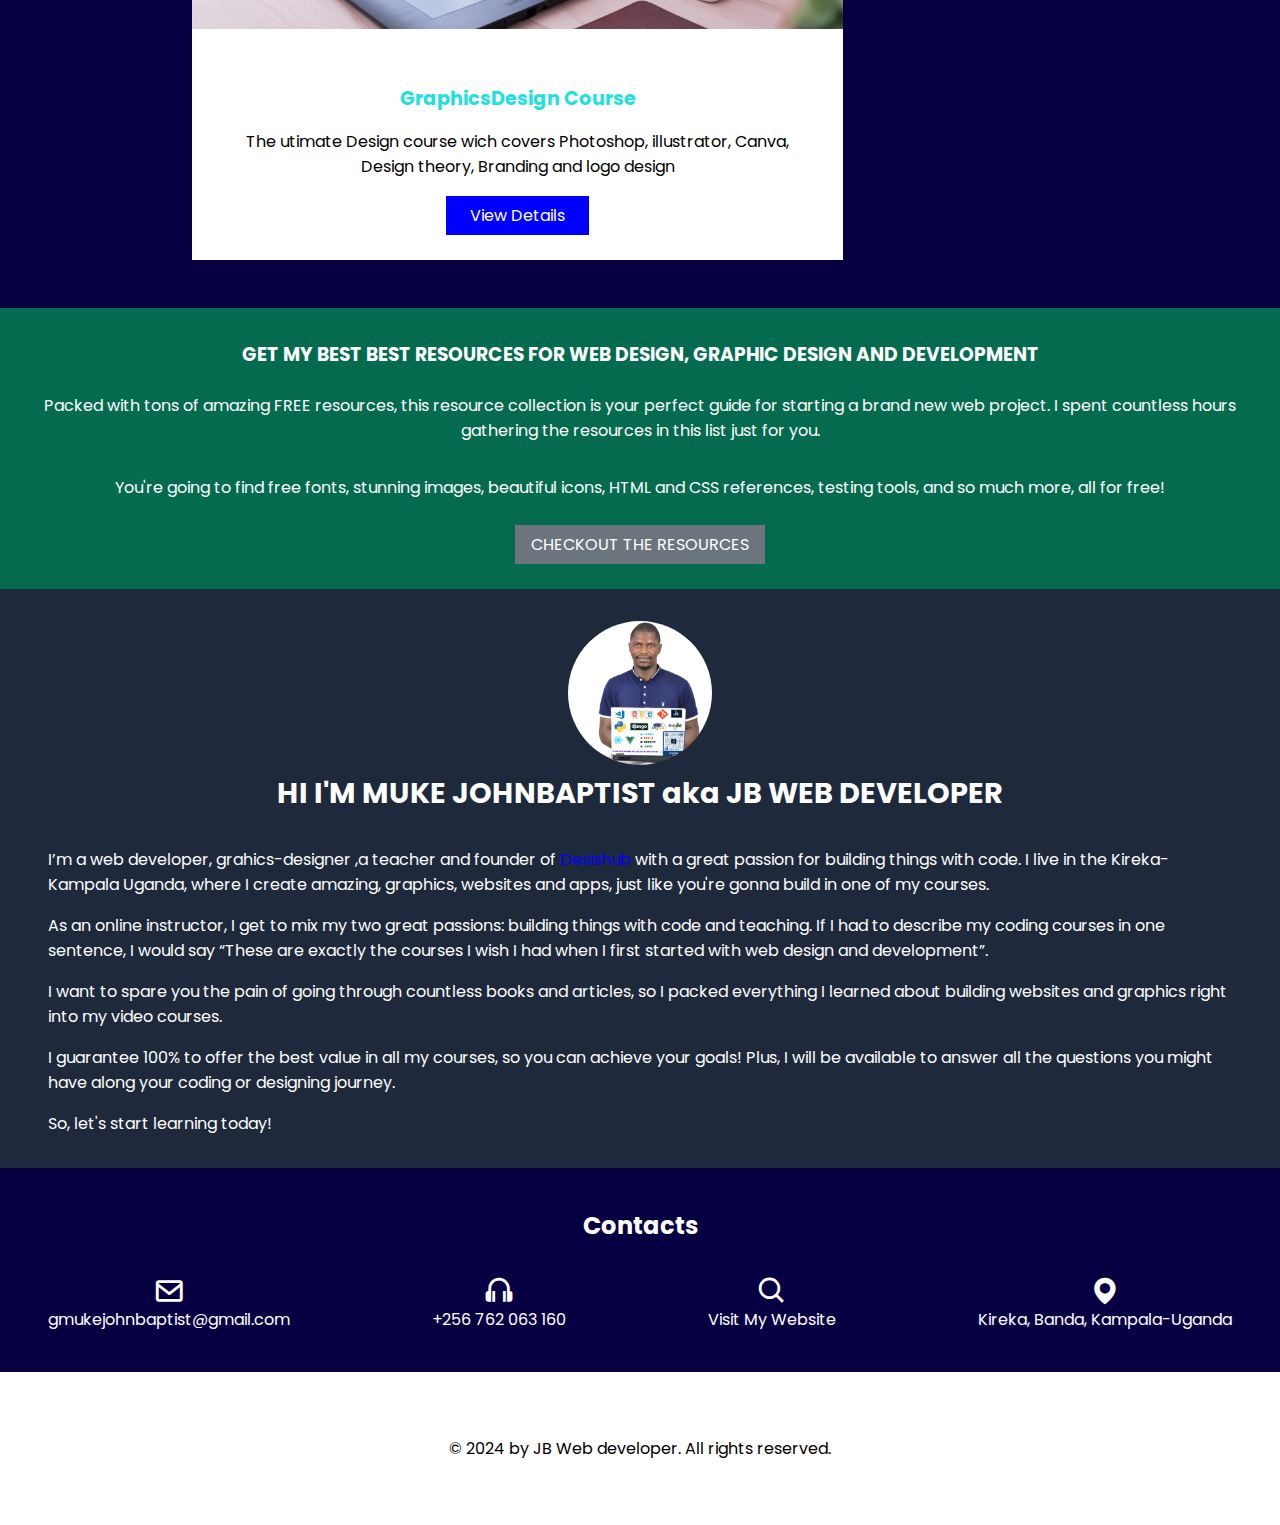
==== commit bb205359: "conc" ====
--- a/index.html
+++ b/index.html
@@ -208,5 +208,6 @@
   </div>
 </div>
 </nav>
+<footer>© 2024 by JB Web developer. All rights reserved.</footer>
 </body>
 </html>--- a/style.css
+++ b/style.css
@@ -560,4 +560,15 @@
     flex-direction: column;
     align-items: center;
   }
+}
+footer {
+  text-align: center;
+  padding: 4rem;
+}
+
+@media (max-width: 360px) {
+  footer {
+    text-align: center;
+    padding: 4rem 1rem;
+  }
 }/*# sourceMappingURL=style.css.map */